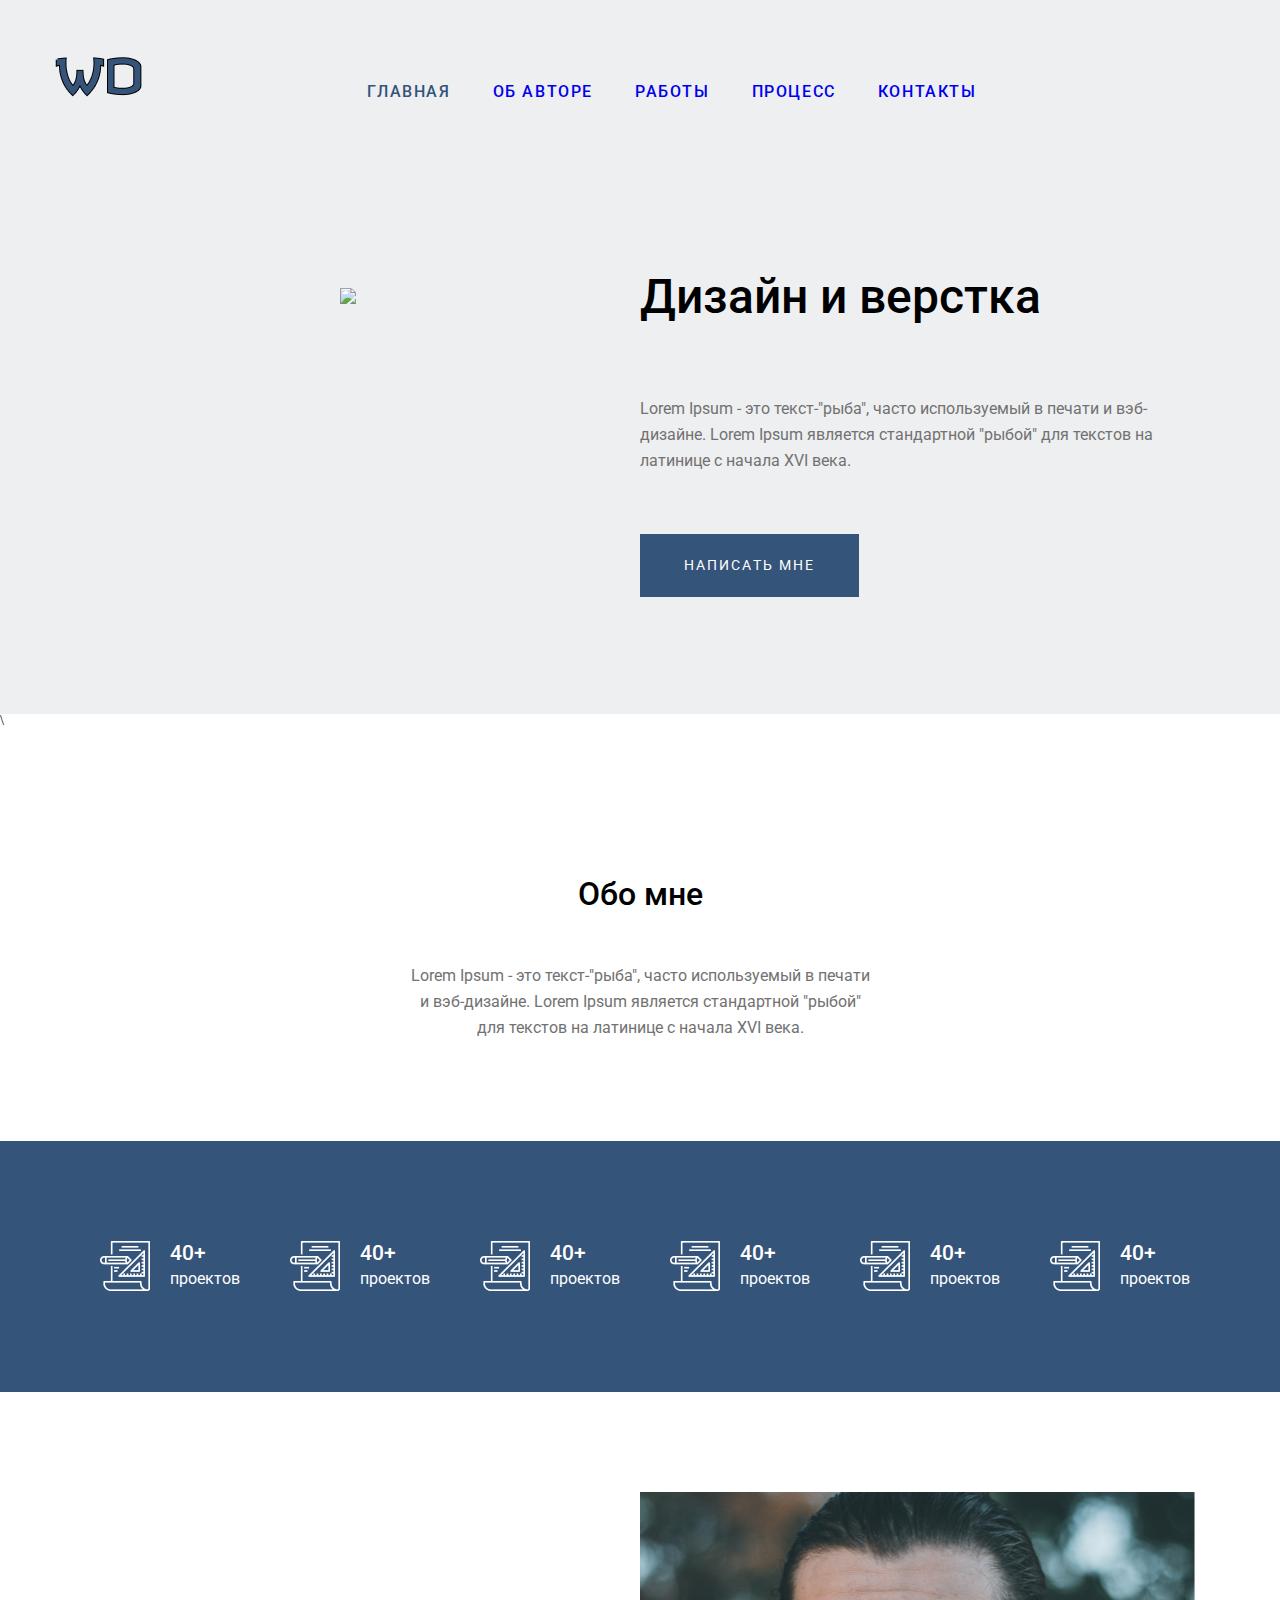
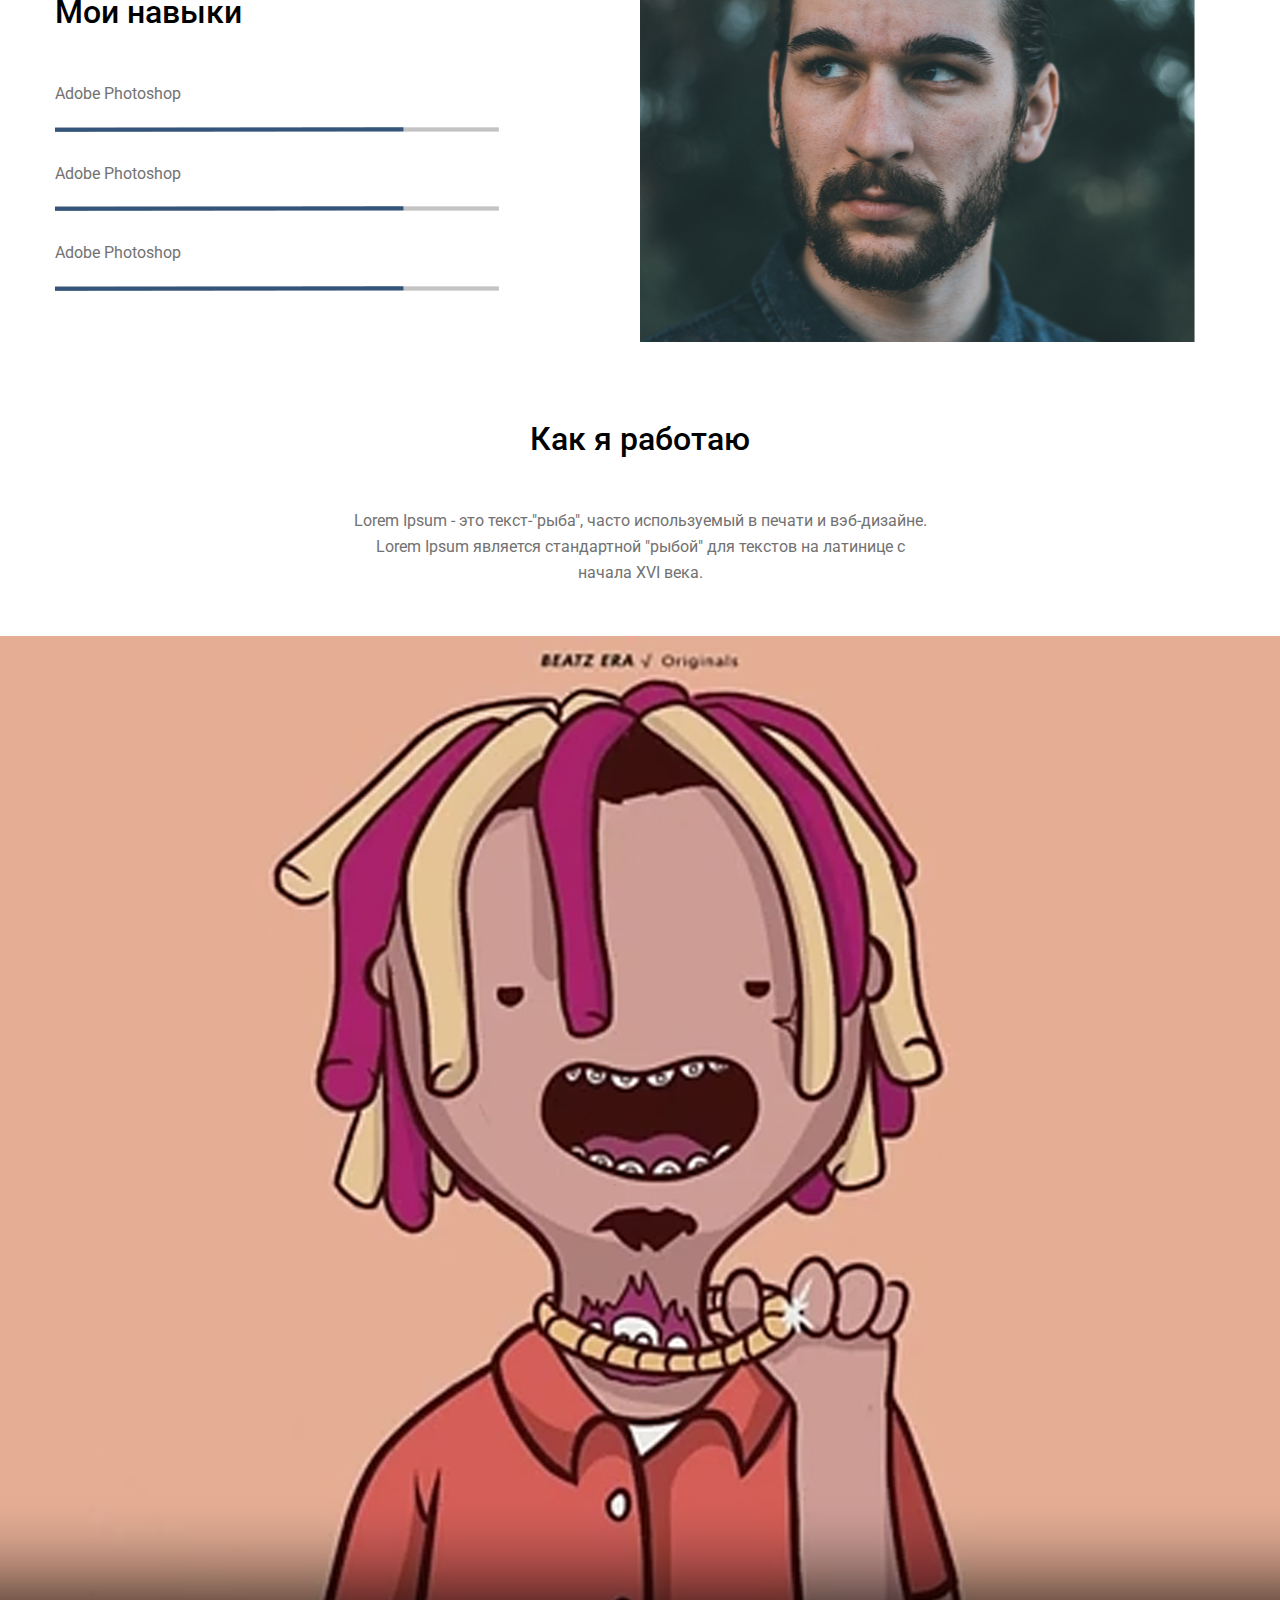
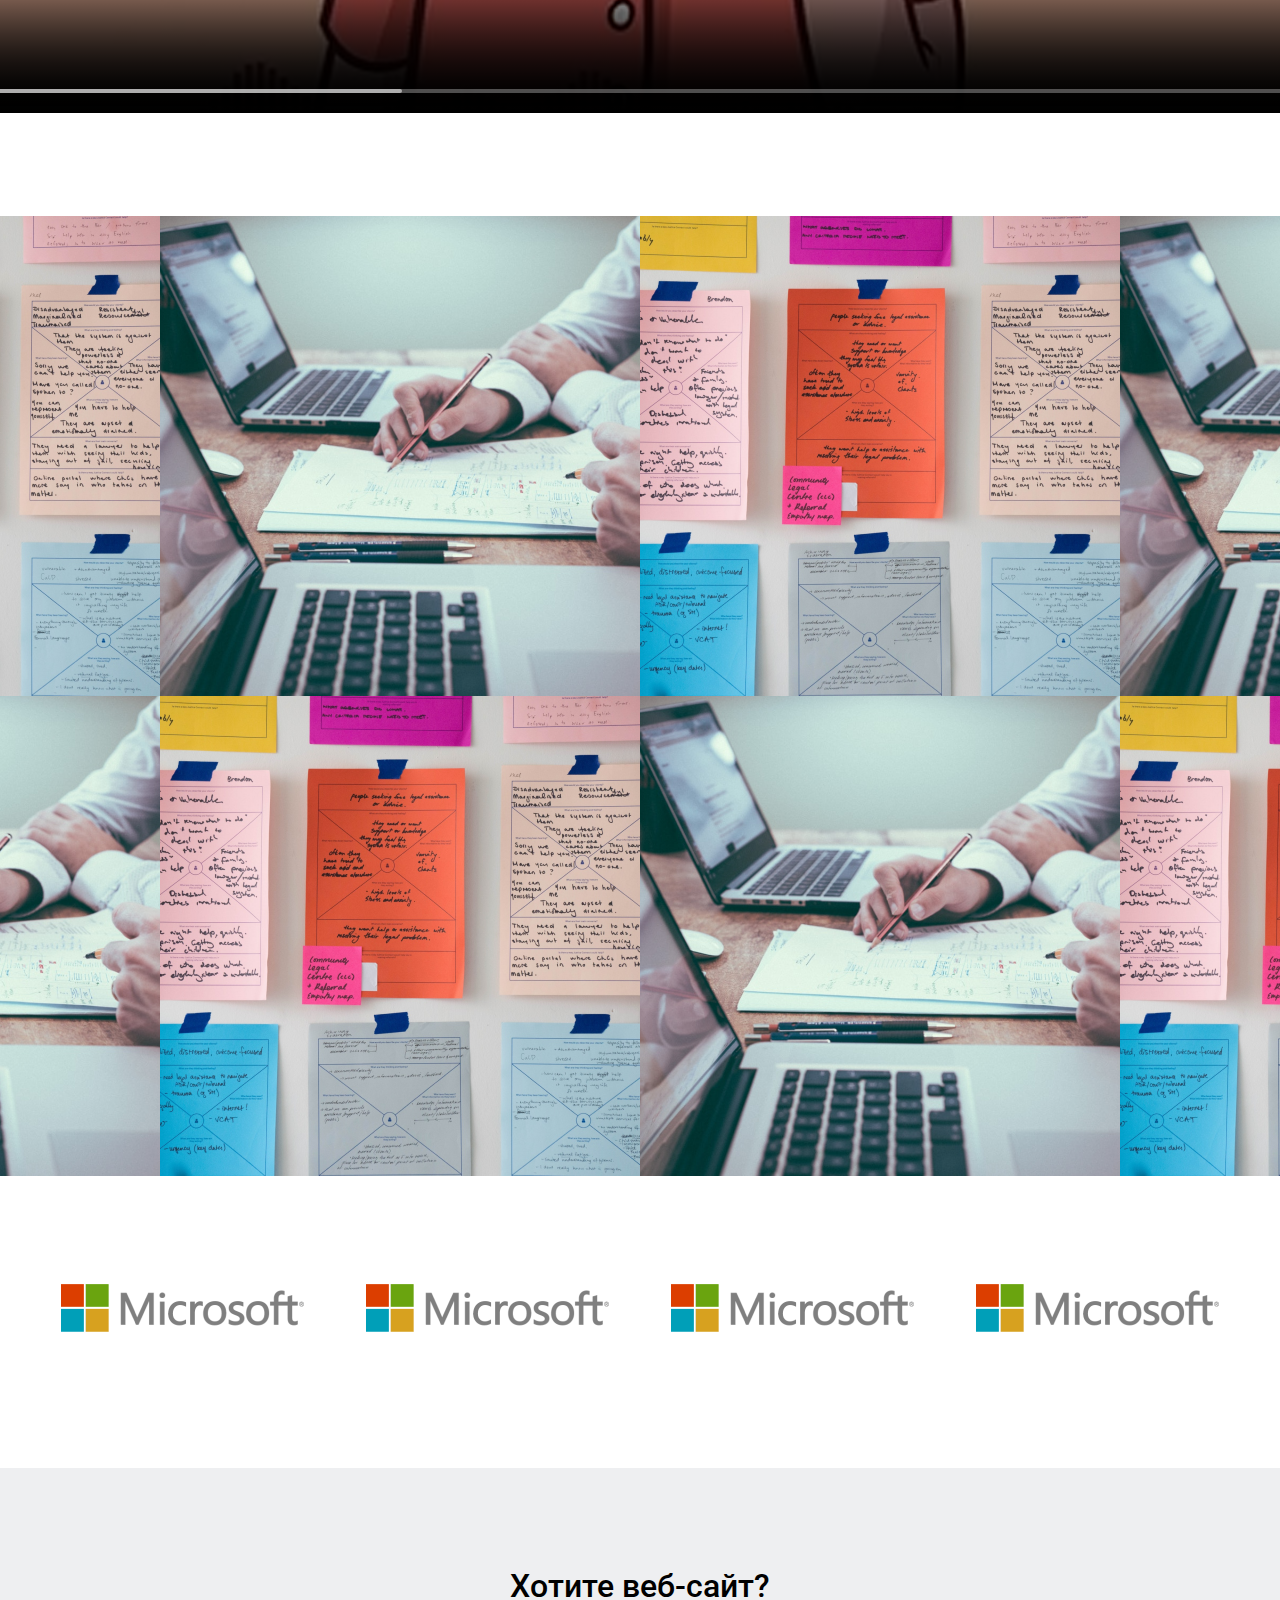
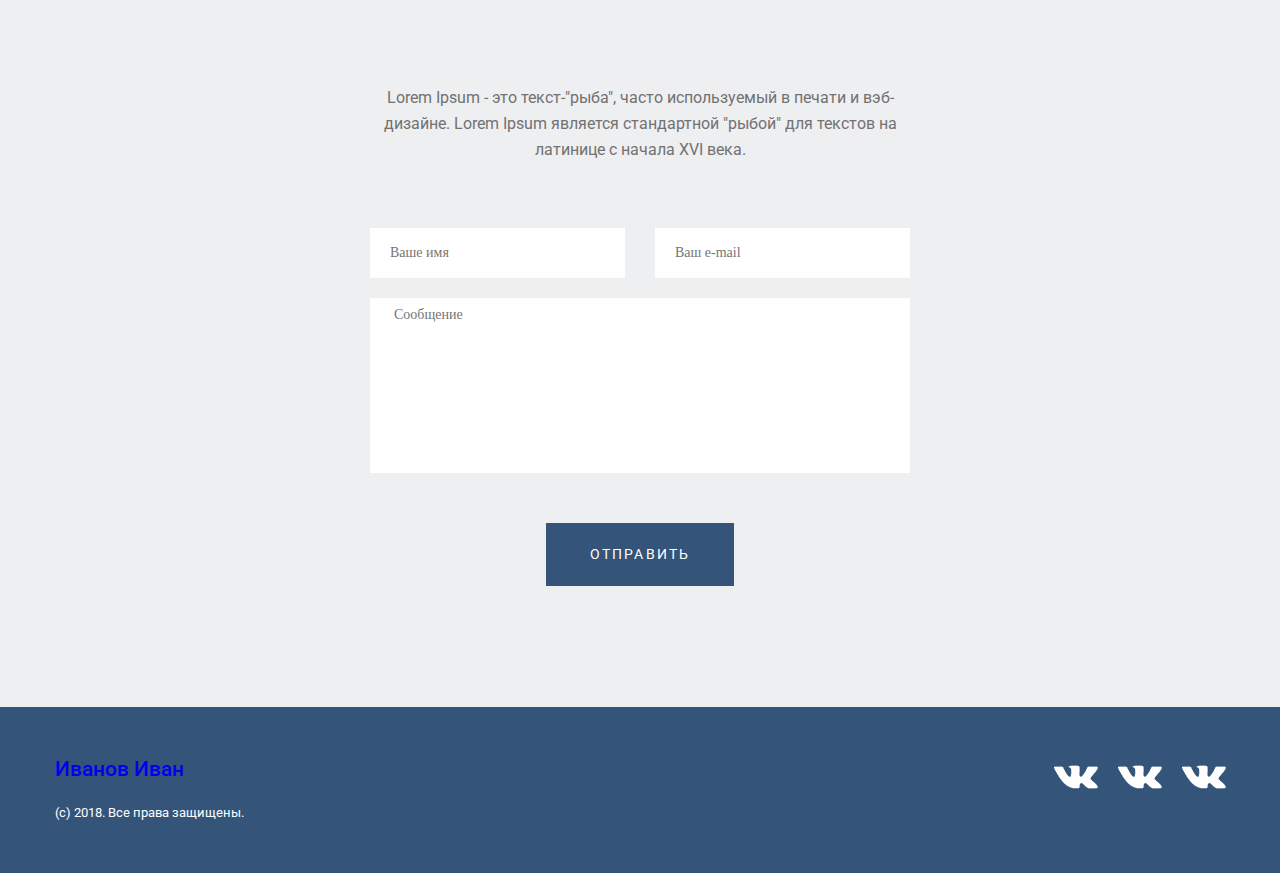
==== index.html @ 9af71a34 "first commit" ====
<!DOCTYPE html>
<html lang="ru">
	<head>
		<title>Главная</title>
		<meta charset="UTF-8">
		<meta name="format-detection" content="telephone=no">
		<link rel="stylesheet" href="css/style.css">
		<link rel="shortcut icon" href="favicon.ico">
		<!-- <meta name="robots" content="noindex, nofollow"> -->
		<!-- <meta name="viewport" content="width=device-width, initial-scale=1.0, maximum-scale=1.0, user-scalable=0"> -->
		<meta name="viewport" content="width=device-width, initial-scale=1.0">
	</head>
	<body>
		<div class="wrapper">
<header class="header">
	<div class="container">
		<div class="header-wrapper">
		
			 <div class="header-top">
				 <div class="header-top-logo">
					<div class="header-top-logo_item">
						<img src="./img/header/logo.png">
					</div>
				 </div>
				 <nav class="header-top-nav">
					 <ul class="header-top-nav-menu">
						 <li class="header-top-nav-menu__link">
							 <a href="#" class="active-menu">ГЛАВНАЯ</a>
						 </li>
						 <li class="header-top-nav-menu__link">
							<a href="#">ОБ АВТОРЕ</a>
						 </li>
						 <li class="header-top-nav-menu__link">
							<a href="#">РАБОТЫ</a>
						 </li>
						 <li class="header-top-nav-menu__link">
							<a href="#">ПРОЦЕСС</a>
						 </li>
						 <li class="header-top-nav-menu__link">
							<a href="#">КОНТАКТЫ</a>
						 </li>
					 </ul>
				 </nav>
				 <div class="header-menu">
					<div class="header-menu__icon">
						<span></span>
						<span></span>
						<span></span>
					</div>
					<nav class="header-menu-body">
						<ul class="header-menu-body-list">
							<li><a href="" class="header-menu-body-list__link"></a></li>
						</ul>
					</nav>
				</div>
			 </div>

			 <div class="header-body">
				 <div class="header-body-column">
					 <div class="header-body-item">
						<a href="#" class="header-body-item__img">
							<img src="./img/header/frame.png" alt="netbook">
						</a>
					 </div>
					 <div class="header-body-info">
						 <div class="header-body-info__title">
							Дизайн и верстка
						 </div>
						 <div class="header-body-info__text">
							Lorem Ipsum - это текст-"рыба", часто используемый в печати и вэб-дизайне. Lorem Ipsum является стандартной "рыбой" для текстов на латинице с начала XVI века.
						 </div>
						<div class="header-body-info__button">
								<button class="header-body-info__button__submit" type="submit">Написать мне</button>
						</div>
					 </div>
				 </div>
			 </div>
		</div>
			
		
	</div>
</header><div class="content">\
    <div class="content-wrapper"> 
        <div class="container">
            <div class="content-aboutme">
                <div class="content-aboutme__title">
                    Обо мне
                </div>
                <div class="content-aboutme__text">
                    Lorem Ipsum - это текст-"рыба", часто используемый в печати и вэб-дизайне. Lorem Ipsum является стандартной "рыбой" для текстов на латинице с начала XVI века.
                </div>
            </div>
        </div>
    </div>
    <div class="content-wrapper2">
            <div class="container">
                <div class="content-myproject">
                    <ul class="content-myproject-list">
                        <li class="content-myproject-list__link">
                            <a href="#">
                                <div class="items">
                                    <div class="items-img">
                                        <img src="./img/myproject/project.png">
                                    </div>
                                    <div class="items-body">
                                        <div class="items-body__title">
                                            40+
                                        </div>
                                        <div class="items-body__subtitle">
                                            проектов
                                        </div>
                                    </div>
                                </div>
                            </a>
                        </li>
                        <li class="content-myproject-list__link">
                            <a href="#">
                                <div class="items">
                                    <div class="items-img">
                                        <img src="./img/myproject/project.png">
                                    </div>
                                    <div class="items-body">
                                        <div class="items-body__title">
                                            40+
                                        </div>
                                        <div class="items-body__subtitle">
                                            проектов
                                        </div>
                                    </div>
                                </div>
                            </a>
                        </li>
                        <li class="content-myproject-list__link">
                            <a href="#">
                                <div class="items">
                                    <div class="items-img">
                                        <img src="./img/myproject/project.png">
                                    </div>
                                    <div class="items-body">
                                        <div class="items-body__title">
                                            40+
                                        </div>
                                        <div class="items-body__subtitle">
                                            проектов
                                        </div>
                                    </div>
                                </div>
                            </a>
                        </li>
                        <li class="content-myproject-list__link">
                            <a href="#">
                                <div class="items">
                                    <div class="items-img">
                                        <img src="./img/myproject/project.png">
                                    </div>
                                    <div class="items-body">
                                        <div class="items-body__title">
                                            40+
                                        </div>
                                        <div class="items-body__subtitle">
                                            проектов
                                        </div>
                                    </div>
                                </div>
                            </a>
                        </li>
                        <li class="content-myproject-list__link">
                            <a href="#">
                                <div class="items">
                                    <div class="items-img">
                                        <img src="./img/myproject/project.png">
                                    </div>
                                    <div class="items-body">
                                        <div class="items-body__title">
                                            40+
                                        </div>
                                        <div class="items-body__subtitle">
                                            проектов
                                        </div>
                                    </div>
                                </div>
                            </a>
                        </li>
                        <li class="content-myproject-list__link">
                            <a href="#">
                                <div class="items">
                                    <div class="items-img">
                                        <img src="./img/myproject/project.png">
                                    </div>
                                    <div class="items-body__nomargin">
                                        <div class="items-body__title">
                                            40+
                                        </div>
                                        <div class="items-body__subtitle">
                                            проектов
                                        </div>
                                    </div>
                                </div>
                            </a>
                        </li> 
                    </ul>
                </div>
            </div>
    </div>
    <div class="content-wrapper3">
        <div class="container">
            <div class="content-i">
                <div class="content-i-skills">
                    <div class="content-i-skills__title">
                        Мои навыки
                    </div>
                    <ul class="content-i-slills__level">
                        <li>
                        <div class="content-i-skills__level__name">
                            Adobe Photoshop
                        </div>
                        <div class="content-i-skills__level__value">
                            <img src="./img/skills/line.png" alt="">
                        </div>
                        </li>
                        <li>
                            <div class="content-i-skills__level__name">
                                Adobe Photoshop
                            </div>
                            <div class="content-i-skills__level__value">
                                <img src="./img/skills/line.png" alt="">
                            </div>
                        </li>
                        <li>
                            <div class="content-i-skills__level__name">
                                Adobe Photoshop
                            </div>
                            <div class="content-i-skills__level__value">
                                <img src="./img/skills/line.png" alt="">
                            </div>
                        </li>
                    </ul>
                </div>
                <div class="content-i-photo">
                    <img src="./img/skills/face.png" alt="face">
                </div>
            </div>
        </div>
    </div>
    <div class="content-wrapper4">
        <div class="container">
            <div class="content-how">
                <div class="content-how-info">
                    <div class="content-how-info__title">
                        Как я работаю
                    </div>
                    <div class="content-how-info__text">
                        Lorem Ipsum - это текст-"рыба", часто используемый в печати и вэб-дизайне. Lorem Ipsum является стандартной "рыбой" для текстов на латинице с начала XVI века.
                    </div>
            </div>
                <div class="content-how-video">
                    <video controls="controls" poster="./video/preview.png">
                        <source src="./video/rap.mp4">
                    </video>
                </div>
            </div>
        </div>
    </div>
    <div class="content-wrapper5">
        <div class="container">
            <div class="content-gallery">
                <ul class="content-gallery-list">
                    <li class="content-gallery-list__link">
                        <a href="#">
                            <img src="./img/gallery/01.png">
                        </a>
                    </li>
                    <li class="content-gallery-list__link">
                        <a href="#">
                            <img src="./img/gallery/02.png">
                        </a>
                    </li>
                    <li class="content-gallery-list__link">
                        <a href="#">
                            <img src="./img/gallery/03.png">
                        </a>
                    </li>
                    <li class="content-gallery-list__link">
                        <a href="#">
                            <img src="./img/gallery/04.png">
                        </a>
                    </li>   
                    <li class="content-gallery-list__link">
                        <a href="#">
                            <img src="./img/gallery/05.png">
                        </a>
                    </li>
                    <li class="content-gallery-list__link">
                        <a href="#">
                            <img src="./img/gallery/06.png">
                        </a>
                    </li>
                    <li class="content-gallery-list__link">
                        <a href="#">
                            <img src="./img/gallery/07.png">
                        </a>
                    </li>
                    <li class="content-gallery-list__link">
                        <a href="#">
                            <img src="./img/gallery/08.png">
                        </a>
                    </li>
                </ul>
            </div>
        </div>
    </div>
    <div class="content-wrapper6">
        <div class="container">
            <div class="content-clients">
                <ul class="content-clients-list">
                    <li class="content-clients-list__link">
                        <a href="#">
                            <img src="./img/clients/client.png">
                        </a>
                    </li>
                    <li class="content-clients-list__link">
                        <a href="#">
                            <img src="./img/clients/client.png">
                        </a>
                    </li>
                    <li class="content-clients-list__link">
                        <a href="#">
                            <img src="./img/clients/client.png">
                        </a>
                    </li>
                    <li class="content-clients-list__link">
                        <a href="#">
                            <img src="./img/clients/client.png">
                        </a>
                    </li> 
                </ul>
            </div>
        </div>
    </div>
    <div class="content-wrapper7">
        <div class="container">
            <div class="content-want">
                    <div class="content-want-about">
                        <div class="content-want-about__title">
                            Хотите веб-сайт?
                        </div>
                        <div class="content-want-about__text">
                            Lorem Ipsum - это текст-"рыба", часто используемый в печати и вэб-дизайне. Lorem Ipsum является стандартной "рыбой" для текстов на латинице с начала XVI века.
                        </div>
                    </div>  
                <form name="information" action="" method="get">
                    <div class="content-want-form">
                        <ul class="content-want-form-id">
                                <li class="content-want-form-id__name">
                                    <input type="text" placeholder="Ваше имя">
                                </li>
                                <li class="content-want-form-id__email">
                                    <input type="text" placeholder="Ваш e-mail"> 
                                </li>    
                        </ul>        
                        <div class="content-want-form-sms">
                            <input type="text" placeholder="Сообщение">
                        </div>
                        <div class="content-want-form-button">
                            <button class="content-want-form-button__submit" type="submit">Отправить</button>
                        </div>
                    </div>
                </form>
            </div>
        </div>
    </div>
</div>
<footer class="footer">
	<div class='container'>
		<div class="footer-row">
			<div class="footer-row-columns">
				<div class="footer-row-columns__name">
					<a href="#">Иванов Иван</a>
				</div>
				<div class="footer-row-columns__copyright">
					(с) 2018. Все права защищены.
				</div>
			</div>
			<div class="footer-row-social">
				<ul class="footer-row-social-list">
					<li class="footer-row-social-list__link">
						<a href="#">
							<img src="./img/footer/logo1.png">
						</a>
					</li>
					<li class="footer-row-social-list__link">
						<a href="#">
							<img src="./img/footer/logo2.png">
						</a>
					</li>
					<li class="footer-row-social-list__link">
						<a href="#">
							<img src="./img/footer/logo3.png">
						</a>
					</li>
				</ul>
			</div>
		</div>
	</div>
</footer>		</div>
<div class="popup">
	<div class="popup-table table">
		<div class="cell">
			<div class="popup-content">
				<div class="popup-close"></div>
				<div class="popup__title"></div>
				<div class="popup__txt"></div>
				<form action="#" class="popup-form form">
					<div class="form-input">
						<input autocomplete="off" type="text" name="form[]" data-value="" class="input" />
					</div>
					<div class="form-input">
						<input autocomplete="off" type="text" name="form[]" data-value="" class="input req email" />
					</div>
					<div class="form-input">
						<input autocomplete="off" type="text" name="form[]" data-value="" class="input req" />
					</div>
					<div class="form-button">
						<button type="submit" class="form__btn btn fw"></button>
					</div>
				</form>
			</div>
		</div>
	</div>
</div>
<div class="popup popup-video">
	<div class="popup-table table">
		<div class="cell">
			<div class="popup-close"></div>
			<div class="popup-video__value video"></div>
		</div>
	</div>
</div><script src="https://code.jquery.com/jquery-3.3.1.min.js"></script>
<!-- <script src="https://code.jquery.com/jquery-migrate-3.0.1.min.js"></script> -->
<script src="js/vendors.js"></script>
<script src="js/main.js"></script>
<script src="js/custom.js" ></script>
	</body>
</html>
---- css/style.css ----
@charset "UTF-8";
@import url("https://fonts.googleapis.com/css2?family=Revalia&family=Roboto:wght@400;500&display=swap");
@import url("https://fonts.googleapis.com/css2?family=Revalia&display=swap");
* {
	padding: 0px;
	margin: 0px;
	border: 0px;
}

*,
*:before,
*:after {
	-webkit-box-sizing: border-box;
	box-sizing: border-box;
}

:focus,
:active {
	outline: none;
}

a:focus,
a:active {
	outline: none;
}

aside,
nav,
footer,
header,
section {
	display: block;
}

html,
body {
	height: 100%;
	min-width: 320px;
}

body {
	line-height: 1;
	font-family: "";
	-ms-text-size-adjust: 100%;
	-moz-text-size-adjust: 100%;
	-webkit-text-size-adjust: 100%;
}

input,
button,
textarea {
	font-family: "";
}

input::-ms-clear {
	display: none;
}

button {
	cursor: pointer;
}

button::-moz-focus-inner {
	padding: 0;
	border: 0;
}

a,
a:visited {
	text-decoration: none;
}

a:hover {
	text-decoration: none;
}

ul li {
	list-style: none;
}

img {
	vertical-align: top;
}

h1,
h2,
h3,
h4,
h5,
h6 {
	font-weight: inherit;
	font-size: inherit;
}

body {
	color: #000;
	font-size: 14px;
}
body.lock {
	overflow: hidden;
}

.wrapper {
	width: 100%;
	min-height: 100%;
	overflow: hidden;
}
.container {
	max-width: 1170px;
	margin: 0 auto;
	width: 100%;
}
@media (max-width: 1182px) {
	.container {
		max-width: 970px;
	}
}
@media (max-width: 991.98px) {
	.container {
		max-width: 750px;
	}
}
@media (max-width: 767.98px) {
	.container {
		max-width: none;
		padding: 0 10px;
	}
}

.form-row {
	display: -webkit-box;
	display: -ms-flexbox;
	display: flex;
	font-size: 0;
	margin: 0px -15px;
}

.form__column {
	padding: 0px 15px;
}

.btn {
	display: inline-block;
	padding: 0px 0px;
}
.btn.fw {
	width: 100%;
}

.select-block {
	position: relative;
}

.select__label {
	z-index: 2;
	position: absolute;
	top: -8px;
	background-color: #f7f7f7;
	padding: 0 5px;
	color: #979797;
	font-weight: 600;
	font-size: 13px;
	line-height: 16px;
	left: 20px;
}

.select {
	position: relative;
	cursor: pointer;
}
.select .select-title {
	z-index: 1;
	width: 100%;
	height: 55px;
	border: 1px solid #dedede;
	position: relative;
	background-color: #fff;
}
.select .select-title__arrow {
	position: absolute;
	top: 0;
	right: 0px;
	width: 45px;
	height: 100%;
	background: url("../img/icons/select-arrow.svg") center no-repeat;
}
.select .select-title__value {
	color: #000;
	font-weight: 700;
	font-size: 18px;
	line-height: 53px;
	display: block;
	overflow: hidden;
	padding: 0 45px 0 25px;
	white-space: nowrap;
	text-transform: none;
	-o-text-overflow: ellipsis;
	   text-overflow: ellipsis;
}
.select .select-options {
	position: absolute;
	z-index: 10;
	top: 54px;
	display: none;
	overflow: hidden;
	min-width: 100%;
	background-color: #fff;
	border: 1px solid #dedede;
	padding: 10px 20px 10px 25px;
}
.select .select-options-scroll {
	max-height: 80px;
	overflow: auto;
}
.select .select-options-list {
	padding: 0px 0px 0px 0px;
}
.select .select-options__value {
	color: #000;
	font-size: 20px;
	margin: 0px 0px 15px 0px;
}
.select .select-options__value:last-child {
	margin: 0px 0px 0px 0px;
}
.select .select-options__value:hover {
	color: #000;
}

input[type=text], input[type=email], input[type=tel], textarea {
	-webkit-appearance: none;
	-moz-appearance: none;
	appearance: none;
}

.input {
	border-radius: 0 !important;
	width: 100%;
	display: block;
	padding: 0px 20px;
}
textarea.input {
	resize: none;
	padding: 0px 0px;
}

.check {
	position: relative;
	padding-left: 25px;
	color: #5f5f5f;
	line-height: 18px;
	cursor: pointer;
}
.check input {
	display: none;
}
.check:before {
	content: "";
	left: 0;
	top: 0;
	width: 18px;
	height: 18px;
	border: 1px solid #a3a3a3;
	position: absolute;
}
.check.active:before {
	background: url("../img/icons/check.png") center no-repeat;
}

.option {
	position: relative;
	cursor: pointer;
	padding-left: 25px;
	line-height: 16px;
	margin-bottom: 10px;
	font-size: 15px;
	font-weight: 300;
}
.option:last-child {
	margin-bottom: 0px;
}
.option input {
	display: none;
}
.option:before {
	position: absolute;
	left: 0;
	top: 0;
	width: 16px;
	height: 16px;
	content: "";
	border: 1px solid #7f7f7f;
	border-radius: 50%;
}
.option.active:before {
	background: url("../img/icons/option.png") center no-repeat;
}

.rating-block {
	display: table;
	font-size: 0;
}

.rating {
	display: inline-block;
	position: relative;
	vertical-align: middle;
}
.rating.edit .star {
	cursor: pointer;
}
.rating .star {
	width: 17px;
	height: 14px;
	display: inline-block;
	position: relative;
	z-index: 3;
}

.rating__line {
	position: absolute;
	width: 85px;
	height: 14px;
	top: 0;
	left: 0;
	background: url("../img/icons/bg_rating.svg") 0 0 no-repeat;
	z-index: 1;
	background-size: 85px 100%;
}

.rating__activeline {
	position: absolute;
	width: 0px;
	height: 14px;
	top: 0;
	left: 0;
	background: url("../img/icons/bg_rating_active.svg") 0 0 no-repeat;
	z-index: 2;
	background-size: 85px 100%;
}

.rating__value {
	display: inline-block;
	color: #1b3139;
	font-size: 14px;
	line-height: 13px;
	vertical-align: middle;
}

.quantity {
	position: relative;
	width: 73px;
	height: 47px;
	border: 1px solid #cfcfcf;
	background-color: #ffffff;
}

.quantity__input {
	height: 45px;
	width: 50px;
	text-align: center;
	color: #101010;
	font-weight: 300;
}

.quantity__btn {
	position: absolute;
	top: 11px;
	right: 15px;
	cursor: pointer;
}
.quantity__btn:before {
	font-size: 25px;
	display: inline-block;
	line-height: 10px;
	color: #a9a9a9;
}
.quantity__btn:hover:before {
	color: #da0005;
}
.quantity__btn.dwn {
	top: 25px;
}

.category-params-item-price-table {
	margin-bottom: 25px;
}
.category-params-item-price-table .cell:first-child {
	padding-right: 15px;
	position: relative;
}
.category-params-item-price-table .cell:first-child:after {
	content: "-";
	position: absolute;
	right: -4px;
	top: 8px;
	font-size: 20px;
}
.category-params-item-price-table .cell:last-child {
	padding-left: 15px;
}
.category-params-item-price-table .cell input {
	height: 37px;
	border: 2px solid #393939;
	background-color: #ffffff;
	text-align: center;
	font-size: 12px;
	color: #393939;
	font-weight: 500;
	width: 100%;
}

.category-params-item-price-range {
	margin: 0 12px 40px 12px;
	background-color: #c9cecf;
	height: 2px;
	position: relative;
}
.category-params-item-price-range .ui-slider-range {
	background-color: #000;
	height: 2px;
	position: relative;
}
.category-params-item-price-range .ui-slider-handle {
	width: 23px;
	height: 28px;
	border: 3px solid #fbfbfb;
	background-color: #ea5922;
	display: block;
	position: absolute;
	top: -14px;
	margin-left: -12px;
	cursor: pointer;
}
.category-params-item-price-range .ui-slider-handle span {
	position: absolute;
	bottom: -18px;
	left: 50%;
	width: 50px;
	text-align: center;
	font-size: 10px;
	margin-left: -25px;
	font-weight: 500;
	color: #94a6aa;
}

.form__info {
	position: absolute;
	width: 60px;
	height: 60px;
	right: 0;
	top: 0;
	line-height: 60px;
	text-align: center;
	color: #888;
	z-index: 2;
	font-size: 14px;
}
@media (max-width: 767.98px) {
	.form__info {
		width: 50px;
		height: 50px;
		line-height: 50px;
	}
}

.form-range-line {
	position: relative;
	height: 5px;
	border-radius: 0 0 4px 4px;
	background-color: #e0e0e0;
	margin: -2px 0px 0px 0px;
}
.form-range-line .ui-slider-range {
	background-color: #093454;
	height: 5px;
	position: absolute;
	top: 0;
	left: 0;
	border-radius: 0 0 4px 4px;
}
.form-range-line .ui-slider-handle {
	background: url("../img/icons/range.svg") 0 0 no-repeat;
	width: 28px;
	height: 28px;
	position: absolute;
	margin: -9px 0px 0px -14px;
	top: 0;
	left: 0;
	cursor: pointer;
}
.form-range-line .ui-state-hover {
	background: url("../img/icons/range_a.svg") 0 0 no-repeat;
}

.form-range-values {
	display: -webkit-box;
	display: -ms-flexbox;
	display: flex;
	font-size: 0;
	-webkit-box-pack: justify;
	    -ms-flex-pack: justify;
	        justify-content: space-between;
	padding: 14px 0px 0px 0px;
}

.form-range-values__item {
	font-size: 12px;
	color: #888;
}

.row:after {
	display: block;
	content: "";
	clear: both;
}

.rub:after {
	content: "₽";
}

.noselect {
	-webkit-touch-callout: none;
	-webkit-user-select: none;
	-moz-user-select: none;
	-ms-user-select: none;
	user-select: none;
}

ol.counter {
	list-style-type: none;
	counter-reset: item;
}
ol.counter li {
	position: relative;
	padding: 0px 0px 0px 45px;
}
ol.counter li:before {
	counter-increment: item;
	content: counter(item);
	position: absolute;
	left: 0;
	top: 0;
	color: #818181;
	font-size: 14px;
	font-weight: 700;
	text-align: center;
	line-height: 26px;
	border-radius: 50%;
	width: 28px;
	height: 28px;
	border: 1px solid #4274bb;
}

.ellipsis {
	display: block;
	overflow: hidden;
	width: 100%;
	white-space: nowrap;
	-o-text-overflow: ellipsis;
	   text-overflow: ellipsis;
}

.es {
	overflow: hidden;
	white-space: nowrap;
	-o-text-overflow: ellipsis;
	   text-overflow: ellipsis;
}

.table {
	display: table;
	font-size: 0;
	width: 100%;
}

.trow {
	display: table-row;
}

.cell {
	display: table-cell;
}
.cell.full {
	width: 100%;
}

.ibg {
	position: relative;
}
.ibg img {
	position: absolute;
	width: 100%;
	height: 100%;
	top: 0;
	left: 0;
	-o-object-fit: cover;
	   object-fit: cover;
}

body.ie .ibg {
	background-position: center;
	background-size: cover;
	background-repeat: no-repeat;
}
body.ie .ibg img {
	width: 0;
	height: 0;
	opacity: 0;
	visibility: hidden;
}

.video {
	position: relative;
	overflow: hidden;
	height: 0;
	padding-bottom: 56.25%;
}
.video video,
.video iframe,
.video object,
.video embed {
	position: absolute;
	top: 0;
	left: 0;
	width: 100%;
	height: 100%;
}

.videobg video,
.videobg iframe,
.videobg object,
.videobg embed {
	position: fixed;
	top: 50%;
	left: 50%;
	min-width: 100%;
	min-height: 100%;
	width: auto;
	height: auto;
	z-index: -100;
	-webkit-transform: translateX(-50%) translateY(-50%);
	    -ms-transform: translateX(-50%) translateY(-50%);
	        transform: translateX(-50%) translateY(-50%);
	background-size: cover;
}

.moretext {
	overflow: hidden;
}

.moretext__more {
	cursor: pointer;
}
.moretext__more span {
	font-style: normal;
}
.moretext__more span:first-child {
	display: block;
}
.moretext__more span:last-child {
	display: none;
}
.moretext__more.active span {
	font-style: normal;
}
.moretext__more.active span:first-child {
	display: none;
}
.moretext__more.active span:last-child {
	display: block;
}

.graystyle {
	-webkit-transition: all 0.8s ease 0s;
	-o-transition: all 0.8s ease 0s;
	transition: all 0.8s ease 0s;
	filter: grayscale(1);
	-webkit-filter: grayscale(1);
	-moz-filter: grayscale(1);
	-o-filter: grayscale(1);
}

.graystyleoff {
	filter: grayscale(0);
	-webkit-filter: grayscale(0);
	-moz-filter: grayscale(0);
	-o-filter: grayscale(0);
}

.slick-slider {
	position: relative;
}
.slick-slider .slick-track,
.slick-slider .slick-list {
	-webkit-transform: translate3d(0, 0, 0);
	-ms-transform: translate3d(0, 0, 0);
	transform: translate3d(0, 0, 0);
}
.slick-slider .slick-list {
	position: relative;
	overflow: hidden;
	width: 100%;
}
.slick-slider .slick-track {
	position: relative;
	width: 100%;
	display: -webkit-box;
	display: -ms-flexbox;
	display: flex;
	font-size: 0;
}
.slick-slider .slick-slide {
	position: relative;
}
.tab__item {
	display: none;
}
.tab__item.active {
	display: block;
}

.mirror {
	-webkit-transform: scale(-1, 1);
	    -ms-transform: scale(-1, 1);
	        transform: scale(-1, 1);
}

.nicescroll-rails {
	z-index: 1000 !important;
}

.gm-style-iw-t {
	opacity: 0;
}

.baloon {
	opacity: 1;
	right: -7px !important;
	bottom: 80px !important;
}
.baloon button {
	display: none !important;
}
.baloon:after {
	display: none !important;
}

.baloon-style {
	display: none;
}

.baloon-content.gm-style-iw {
	opacity: 1;
	border-radius: 0px !important;
	max-width: 300px !important;
	padding: 0 !important;
	left: 0 !important;
	width: 100% !important;
	overflow: visible !important;
}
.baloon-content.gm-style-iw > .gm-style-iw-d {
	overflow: hidden !important;
	max-width: none !important;
}
.baloon-content.gm-style-iw:after {
	display: none !important;
}

.baloon-close {
	top: 18px !important;
}

.popup {
	-webkit-overflow-scrolling: touch;
	background-color: rgba(0, 0, 0, 0.8);
	display: none;
	position: fixed !important;
	top: 0px;
	left: 0;
	width: 100%;
	height: 100%;
	overflow: auto;
	z-index: 100;
}
.popup.active .popup-content {
	-ms-transform: scale(1);
	-webkit-transform: scale(1);
	transform: scale(1);
}
.popup.show {
	display: block;
}
.popup.show .popup-content {
	-ms-transform: scale(1);
	-webkit-transform: scale(1);
	transform: scale(1);
}

.popup-table {
	height: 100%;
	table-layout: fixed;
}
.popup-table > .cell {
	height: 100%;
	vertical-align: middle;
	padding: 30px 10px;
}

.popup-content {
	-ms-transform: scale(0);
	-webkit-transform: scale(0);
	transform: scale(0);
	-webkit-transition: all 0.3s ease 0s;
	-o-transition: all 0.3s ease 0s;
	transition: all 0.3s ease 0s;
	position: relative;
	max-width: 1230px;
	margin: 0px auto;
	background-color: #fff;
}

.popup-close {
	width: 15px;
	height: 15px;
	position: absolute;
	top: 0px;
	right: 0px;
	cursor: pointer;
	background: url("../img/icons/close.png") 0 0 no-repeat;
}

.popup-video .popup-close {
	width: 40px;
	height: 40px;
	background-color: #000;
	top: 0;
	right: 0;
}

* {
	-webkit-box-sizing: border-box;
	        box-sizing: border-box;
}

.header {
	background: #EEEFF1;
}

.header-top {
	max-width: 1105px;
	display: -webkit-box;
	display: -ms-flexbox;
	display: flex;
	font-size: 0;
	-webkit-box-pack: justify;
	    -ms-flex-pack: justify;
	        justify-content: space-between;
	z-index: 9;
}

.header-top-logo {
	padding-top: 57px;
}
@media (max-width: 767.98px) {
	.header-top-logo {
		padding-top: 40px;
	}
}
.header-top-logo_item {
	position: relative;
	z-index: 11;
}
@media (max-width: 767.98px) {
	.header-top-logo_item {
		padding-left: 35px;
	}
}

.header-top-nav {
	padding-top: 79px;
}

.header-top-nav-menu {
	display: -webkit-box;
	display: -ms-flexbox;
	display: flex;
	font-size: 0;
}
@media (max-width: 767.98px) {
	.header-top-nav-menu {
		display: block;
		text-align: right;
		margin-top: 80px;
		margin-right: 35px;
		z-index: 14;
	}
}
.header-top-nav-menu__link a {
	font-family: Roboto;
	font-style: normal;
	font-weight: 500;
	font-size: 16px;
	line-height: 26px;
	letter-spacing: 0.1em;
	margin-left: 42px;
}
.header-top-nav-menu__link a:visited {
	color: #000000;
}
.header-top-nav-menu__link a:hover {
	color: #34547A;
}
.header-top-nav-menu__link a.active-menu {
	color: #34547A;
}

.header-body {
	-ms-flex-preferred-size: 1105px;
	    flex-basis: 1105px;
	margin: 0 auto;
}

.header-body-column {
	display: -webkit-box;
	display: -ms-flexbox;
	display: flex;
	font-size: 0;
	-webkit-box-pack: justify;
	    -ms-flex-pack: justify;
	        justify-content: space-between;
	padding-bottom: 117px;
}

.header-body-item {
	margin-top: 183px;
	margin-left: 0px;
	width: 100%;
}
@media (max-width: 991.98px) {
	.header-body-item {
		margin-right: 20px;
	}
}
@media (max-width: 767.98px) {
	.header-body-item {
		margin-right: 0px;
		margin-top: 70px;
	}
}
.header-body-item__img {
	display: -webkit-box;
	display: -ms-flexbox;
	display: flex;
	-webkit-box-pack: center;
	    -ms-flex-pack: center;
	        justify-content: center;
}
@media (max-width: 991.98px) {
	.header-body-item__img img {
		width: 320px;
		height: auto;
		padding-top: 25px;
	}
}
@media (max-width: 767.98px) {
	.header-body-item__img img {
		width: 280px;
		height: auto;
	}
}

.header-body-info {
	font-style: normal;
	font-weight: normal;
	font-family: Roboto;
	margin-top: 152px;
	width: 100%;
}
@media (max-width: 991.98px) {
	.header-body-info {
		margin-left: 20px;
	}
}
@media (max-width: 767.98px) {
	.header-body-info {
		margin-left: 0px;
		margin-top: 40px;
	}
}
.header-body-info__title {
	font-weight: 500;
	font-size: 48px;
	line-height: 79px;
	color: #000000;
}
@media (max-width: 991.98px) {
	.header-body-info__title {
		font-size: 39px;
	}
}
@media (max-width: 767.98px) {
	.header-body-info__title {
		font-size: 30px;
	}
}
.header-body-info__text {
	font-size: 16px;
	line-height: 26px;
	color: #727272;
	margin-top: 60px;
	width: 90%;
	margin-bottom: 60px;
}
@media (max-width: 991.98px) {
	.header-body-info__text {
		margin-top: 5px;
		margin-bottom: 20px;
	}
}
@media (max-width: 767.98px) {
	.header-body-info__text {
		margin-top: 5px;
	}
}
.header-body-info__button__submit {
	background: #34547A;
	font-size: 14px;
	line-height: 23px;
	text-align: center;
	letter-spacing: 0.15em;
	color: #FFFFFF;
	text-transform: uppercase;
	padding: 20px 44px;
	font-family: Roboto;
	/* эффект перехода для Firefox до версии 16.0 */
	-webkit-transition: all 0.5s ease-in-out;
	/* эффект перехода для Chrome до версии 26.0, Safari, Android и iOS */
	-o-transition: all 0.5s ease-in-out;
	/* эффект перехода для Opera до версии 12.10 */
	transition: all 0.5s ease-in-out;
	/* эффект перехода для других браузеров */
}
.header-body-info__button__submit:hover {
	color: #34547A;
	background-color: #FFFFFF;
	font-weight: 700;
	font-size: 16px;
	border: 3px solid #34547A;
}

@media (max-width: 767.98px) {
	.header-top-nav-menu {
		position: fixed;
		width: 100%;
		height: 100%;
		overflow: auto;
		left: 120%;
		right: 0;
		background-color: #EEEFF1;
		font-size: 50px;
		-webkit-transition: all 0.8s ease 0s;
		-o-transition: all 0.8s ease 0s;
		transition: all 0.8s ease 0s;
	}
	.header-top-nav-menu.active {
		left: 0;
		padding: 20px 35px 0px 0px;
	}
}

.header-menu__icon {
	display: none;
}

@media (max-width: 767.98px) {
	.header-menu__icon {
		display: block;
		position: absolute;
		top: 50px;
		right: 35px;
		width: 35px;
		height: 18px;
		cursor: pointer;
		z-index: 5;
	}
	.header-menu__icon span {
		-webkit-transition: all 0.3s ease 0s;
		-o-transition: all 0.3s ease 0s;
		transition: all 0.3s ease 0s;
		top: 8px;
		left: 0px;
		position: absolute;
		width: 100%;
		height: 2px;
		background-color: #000;
	}
	.header-menu__icon span:first-child {
		top: 0px;
	}
	.header-menu__icon span:last-child {
		top: auto;
		bottom: 0px;
	}
	.header-menu__icon.active span {
		-ms-transform: scale(0);
		-webkit-transform: scale(0);
		transform: scale(0);
	}
	.header-menu__icon.active span:first-child {
		-ms-transform: rotate(-45deg);
		-webkit-transform: rotate(-45deg);
		transform: rotate(-45deg);
		top: 8px;
	}
	.header-menu__icon.active span:last-child {
		-ms-transform: rotate(45deg);
		-webkit-transform: rotate(45deg);
		transform: rotate(45deg);
		bottom: 8px;
	}
}
footer {
	background-color: #34547A;
}

.footer-row {
	display: -webkit-box;
	display: -ms-flexbox;
	display: flex;
	font-size: 0;
	-webkit-box-pack: justify;
	    -ms-flex-pack: justify;
	        justify-content: space-between;
	padding-top: 50px;
	padding-bottom: 50px;
}

.footer-row-columns {
	font-family: Roboto;
	color: #FFFFFF;
}
.footer-row-columns__copyright {
	font-weight: normal;
	font-size: 13px;
	line-height: 21px;
}
.footer-row-columns__name {
	font-weight: 500;
	font-size: 21px;
	line-height: 25px;
	margin-bottom: 20px;
}
.footer-row-columns__name:hover {
	text-decoration: underline;
}
.footer-row-columns__name a:visited {
	color: #FFFFFF;
}

.footer-row-social-list {
	display: -webkit-box;
	display: -ms-flexbox;
	display: flex;
	font-size: 0;
}
.footer-row-social-list__link {
	max-width: 43px;
	max-height: 22px;
	margin-left: 21px;
}

* {
	-webkit-box-sizing: border-box;
	        box-sizing: border-box;
}

.content-aboutme {
	font-family: Roboto;
	display: -webkit-box;
	display: -ms-flexbox;
	display: flex;
	-webkit-box-orient: vertical;
	-webkit-box-direction: normal;
	    -ms-flex-direction: column;
	        flex-direction: column;
	-webkit-box-align: center;
	    -ms-flex-align: center;
	        align-items: center;
}
.content-aboutme__title {
	font-style: normal;
	font-weight: 500;
	font-size: 32px;
	line-height: 37px;
	color: #000000;
	padding-top: 148px;
	margin-bottom: 50px;
}
.content-aboutme__text {
	font-style: normal;
	font-weight: normal;
	font-size: 16px;
	line-height: 26px;
	width: 40%;
	color: #727272;
	text-align: center;
	padding-bottom: 100px;
}

.content-wrapper2 {
	background: #34547A;
}

.content-myproject {
	display: -webkit-box;
	display: -ms-flexbox;
	display: flex;
	font-size: 0;
	-webkit-box-pack: center;
	    -ms-flex-pack: center;
	        justify-content: center;
	padding-left: 9px;
}

.content-myproject-list {
	display: -webkit-box;
	display: -ms-flexbox;
	display: flex;
	font-size: 0;
	padding: 100px 0 100px 0px;
}
@media (max-width: 991.98px) {
	.content-myproject-list {
		-ms-flex-wrap: wrap;
		    flex-wrap: wrap;
		-webkit-box-pack: justify;
		    -ms-flex-pack: justify;
		        justify-content: space-between;
	}
}
.content-myproject-list__link {
	margin-right: 25px;
	margin-left: 25px;
}
@media (max-width: 991.98px) {
	.content-myproject-list__link {
		padding: 25px 0px;
	}
}
.items {
	display: -webkit-box;
	display: -ms-flexbox;
	display: flex;
	font-size: 0;
}

.items-img {
	margin-right: 20px;
}

.items-body {
	font-family: Roboto;
	font-style: normal;
	color: #FFFFFF;
}
.items-body__title {
	font-weight: 500;
	font-size: 21px;
	line-height: 25px;
}
.items-body__subtitle {
	font-weight: normal;
	font-size: 16px;
	line-height: 26px;
}
.items-body__nomargin {
	font-family: Roboto;
	font-style: normal;
	color: #FFFFFF;
}

.content-i {
	display: -webkit-box;
	display: -ms-flexbox;
	display: flex;
	font-size: 0;
	padding-top: 100px;
}

.content-i-skills {
	font-family: Roboto;
	font-style: normal;
	width: 50%;
	padding-top: 102px;
	padding-bottom: 101px;
}
.content-i-skills__title {
	font-weight: 500;
	font-size: 32px;
	line-height: 37px;
	color: #000000;
	margin-bottom: 50px;
}
.content-i-skills__level__name {
	font-weight: normal;
	font-size: 16px;
	line-height: 26px;
	color: #727272;
	margin-bottom: 19.9px;
}
.content-i-skills__level__value img {
	max-width: 445px;
	max-height: 4, 36px;
	margin-bottom: 29px;
}

.content-i-photo {
	width: 50%;
}
.content-i-photo img {
	max-height: 450px;
	max-width: 555px;
}

.content-how {
	display: -webkit-box;
	display: -ms-flexbox;
	display: flex;
	-webkit-box-orient: vertical;
	-webkit-box-direction: normal;
	    -ms-flex-direction: column;
	        flex-direction: column;
	-webkit-box-align: center;
	    -ms-flex-align: center;
	        align-items: center;
	margin-bottom: 100px;
}

.content-how-info {
	font-family: Roboto;
	font-style: normal;
	width: 50%;
	margin-bottom: 50px;
}
.content-how-info__title {
	font-weight: 500;
	font-size: 32px;
	line-height: 37px;
	text-align: center;
	color: #000000;
	margin-bottom: 50px;
}
.content-how-info__text {
	font-weight: normal;
	font-size: 16px;
	line-height: 26px;
	color: #727272;
	text-align: center;
}

.content-how-video video {
	min-width: 1110px;
	min-height: 600px;
}

.content-wrapper5 .content-gallery {
	max-width: 1920px;
	max-height: 960px;
}

.content-gallery-list {
	display: -ms-grid;
	display: grid;
	-ms-grid-columns: (480px)[4];
	grid-template-columns: repeat(4, 480px);
	-ms-grid-rows: (480px)[2];
	grid-template-rows: repeat(2, 480px);
	-webkit-box-pack: center;
	    -ms-flex-pack: center;
	        justify-content: center;
}

.content-gallery-list > *:nth-child(1) {
	-ms-grid-row: 1;
	-ms-grid-column: 1;
}

.content-gallery-list > *:nth-child(2) {
	-ms-grid-row: 1;
	-ms-grid-column: 2;
}

.content-gallery-list > *:nth-child(3) {
	-ms-grid-row: 1;
	-ms-grid-column: 3;
}

.content-gallery-list > *:nth-child(4) {
	-ms-grid-row: 1;
	-ms-grid-column: 4;
}

.content-gallery-list > *:nth-child(5) {
	-ms-grid-row: 2;
	-ms-grid-column: 1;
}

.content-gallery-list > *:nth-child(6) {
	-ms-grid-row: 2;
	-ms-grid-column: 2;
}

.content-gallery-list > *:nth-child(7) {
	-ms-grid-row: 2;
	-ms-grid-column: 3;
}

.content-gallery-list > *:nth-child(8) {
	-ms-grid-row: 2;
	-ms-grid-column: 4;
}
.content-gallery-list__link a img {
	max-width: 100%;
	max-height: auto;
	/* эффект перехода для Firefox до версии 16.0 */
	-webkit-transition: all 0.5s ease-in-out;
	/* эффект перехода для Chrome до версии 26.0, Safari, Android и iOS */
	-o-transition: all 0.5s ease-in-out;
	/* эффект перехода для Opera до версии 12.10 */
	transition: all 0.5s ease-in-out;
	/* эффект перехода для других браузеров */
}
.content-gallery-list__link a img:hover {
	-webkit-filter: alpha Opacity 70;
	        filter: alpha Opacity 70;
	opacity: 0.5;
}

.content-clients-list {
	display: -webkit-box;
	display: -ms-flexbox;
	display: flex;
	font-size: 0;
	-webkit-box-pack: justify;
	    -ms-flex-pack: justify;
	        justify-content: space-between;
	padding: 72px 0px 100px 0px;
}
.content-wrapper7 {
	background-color: #EEEFF1;
}

.content-want {
	display: -webkit-box;
	display: -ms-flexbox;
	display: flex;
	-webkit-box-orient: vertical;
	-webkit-box-direction: normal;
	    -ms-flex-direction: column;
	        flex-direction: column;
	-webkit-box-align: center;
	    -ms-flex-align: center;
	        align-items: center;
}

.content-want-about {
	display: -webkit-box;
	display: -ms-flexbox;
	display: flex;
	font-size: 0;
	-webkit-box-orient: vertical;
	-webkit-box-direction: normal;
	    -ms-flex-direction: column;
	        flex-direction: column;
	font-family: Roboto;
	font-style: normal;
	padding-top: 100px;
	max-width: 540px;
	margin-bottom: 65px;
}
.content-want-about__title {
	font-weight: 500;
	font-size: 32px;
	line-height: 37px;
	text-align: center;
	color: #000000;
	margin-bottom: 80px;
}
.content-want-about__text {
	font-weight: normal;
	font-size: 16px;
	line-height: 26px;
	text-align: center;
	color: #727272;
}

.content-want-form-id {
	display: -webkit-box;
	display: -ms-flexbox;
	display: flex;
	font-size: 0;
	font-size: 14px;
	margin-bottom: 20px;
	max-width: 540px;
	-webkit-box-pack: justify;
	    -ms-flex-pack: justify;
	        justify-content: space-between;
}
.content-want-form-id__name input {
	width: 255px;
	height: 50px;
	background-color: #FFFFFF;
	font-size: 14px;
	line-height: 23px;
	color: #5F5D5D;
	padding-left: 20px;
}
.content-want-form-id__email input {
	width: 255px;
	height: 50px;
	background-color: #FFFFFF;
	font-size: 14px;
	line-height: 23px;
	color: #5F5D5D;
	padding-left: 20px;
}

.content-want-form-sms input {
	width: 540px;
	height: 175px;
	background-color: #FFFFFF;
	margin-bottom: 50px;
	font-size: 14px;
	line-height: 23px;
	color: #5F5D5D;
	padding-left: 24px;
	padding-bottom: 140px;
}

.content-want-form-button {
	display: -webkit-box;
	display: -ms-flexbox;
	display: flex;
	font-size: 0;
	margin-bottom: 20px;
	max-width: 540px;
	-webkit-box-pack: center;
	    -ms-flex-pack: center;
	        justify-content: center;
	padding-bottom: 101px;
}
.content-want-form-button__submit {
	background: #34547A;
	font-size: 14px;
	line-height: 23px;
	text-align: center;
	letter-spacing: 0.15em;
	color: #FFFFFF;
	text-transform: uppercase;
	padding: 20px 44px;
	font-family: Roboto;
	/* эффект перехода для Firefox до версии 16.0 */
	-webkit-transition: all 0.5s ease-in-out;
	/* эффект перехода для Chrome до версии 26.0, Safari, Android и iOS */
	-o-transition: all 0.5s ease-in-out;
	/* эффект перехода для Opera до версии 12.10 */
	transition: all 0.5s ease-in-out;
	/* эффект перехода для других браузеров */
}
.content-want-form-button__submit:hover {
	color: #34547A;
	background-color: #FFFFFF;
	font-weight: 700;
	font-size: 16px;
	border: 3px solid #34547A;
}
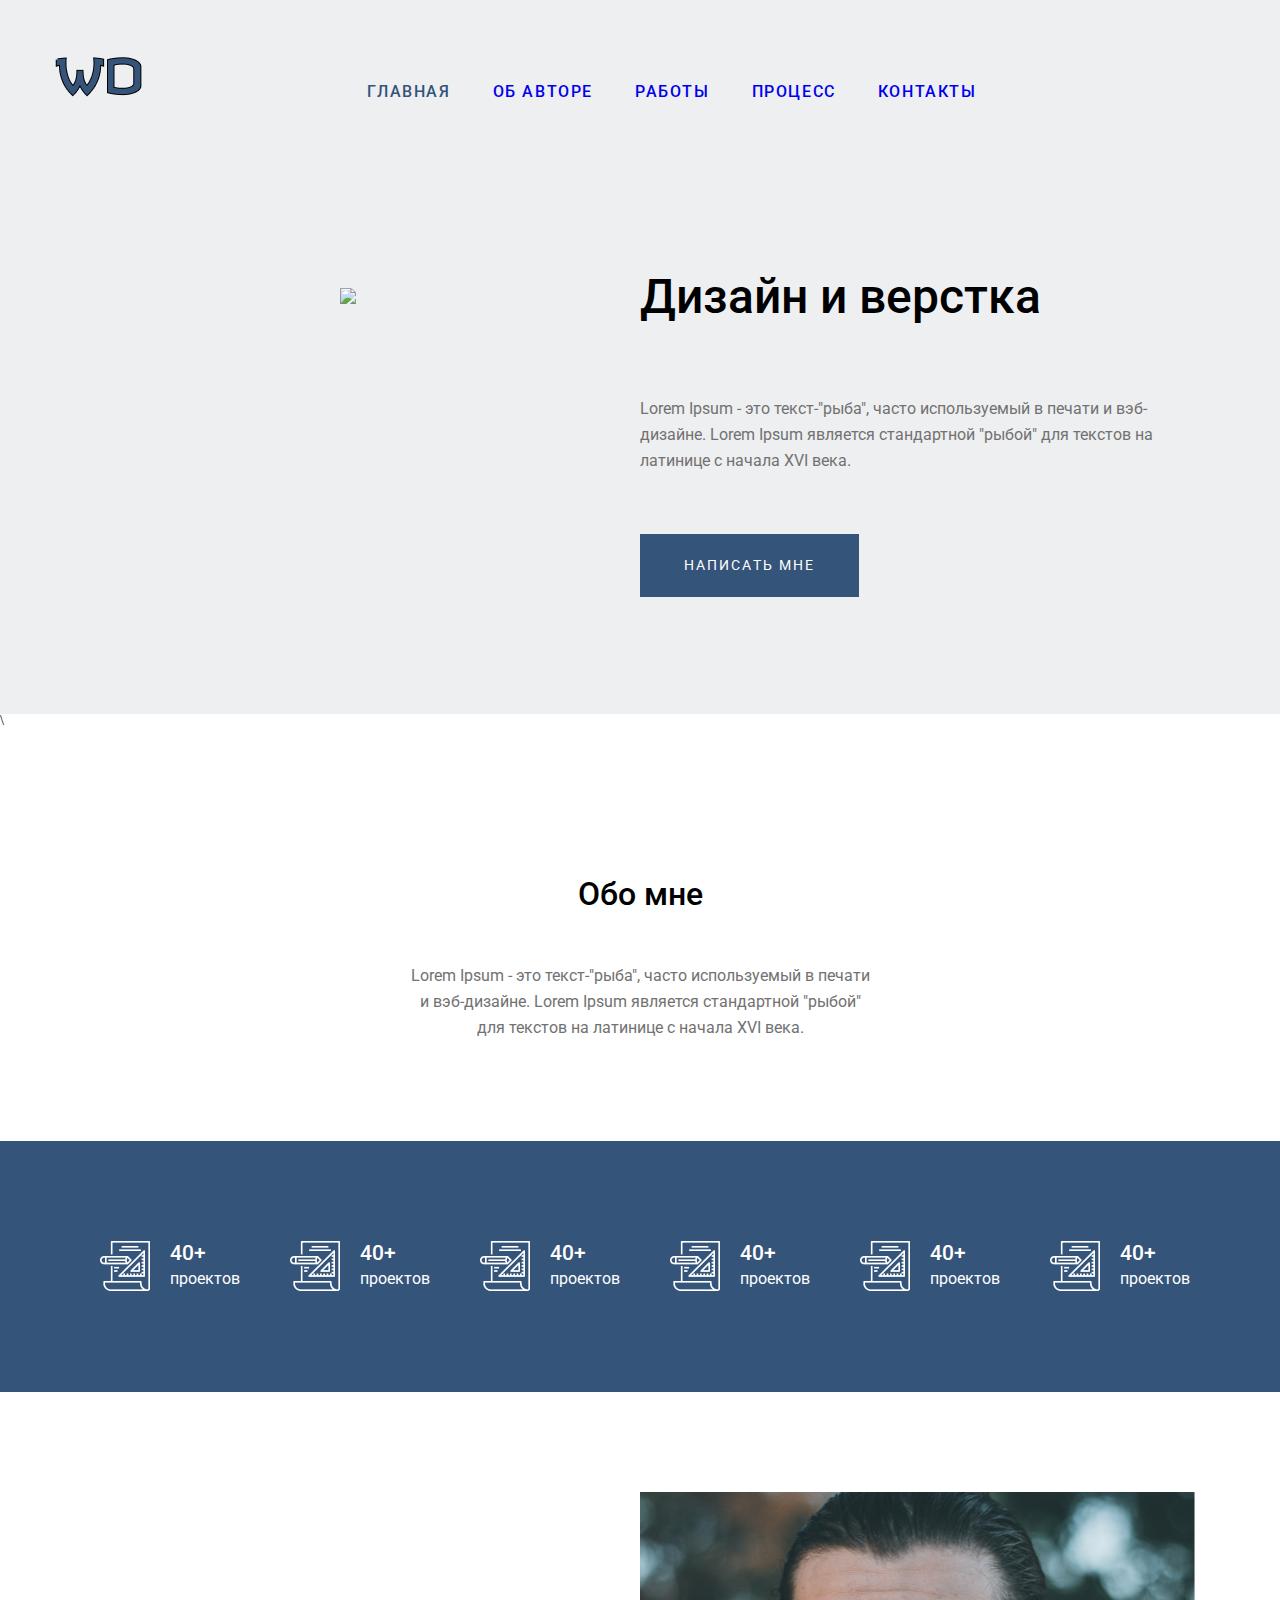
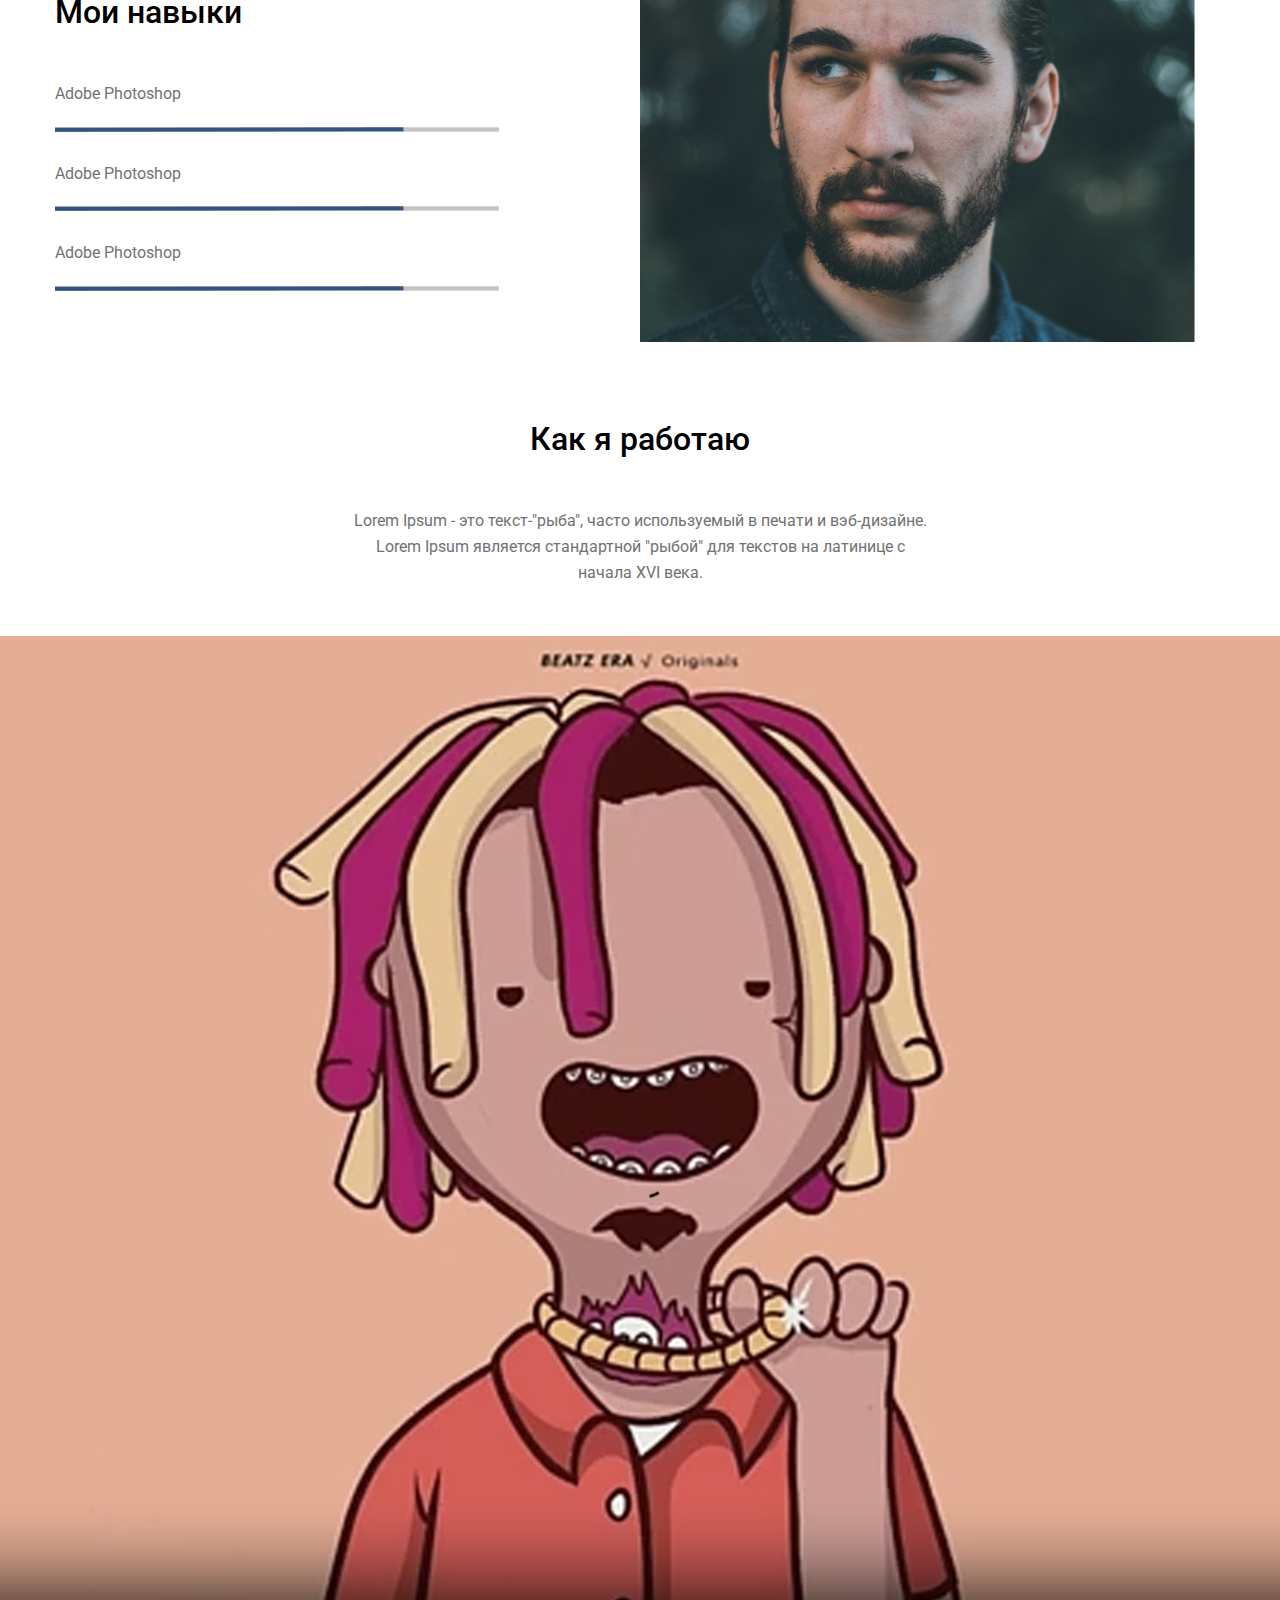
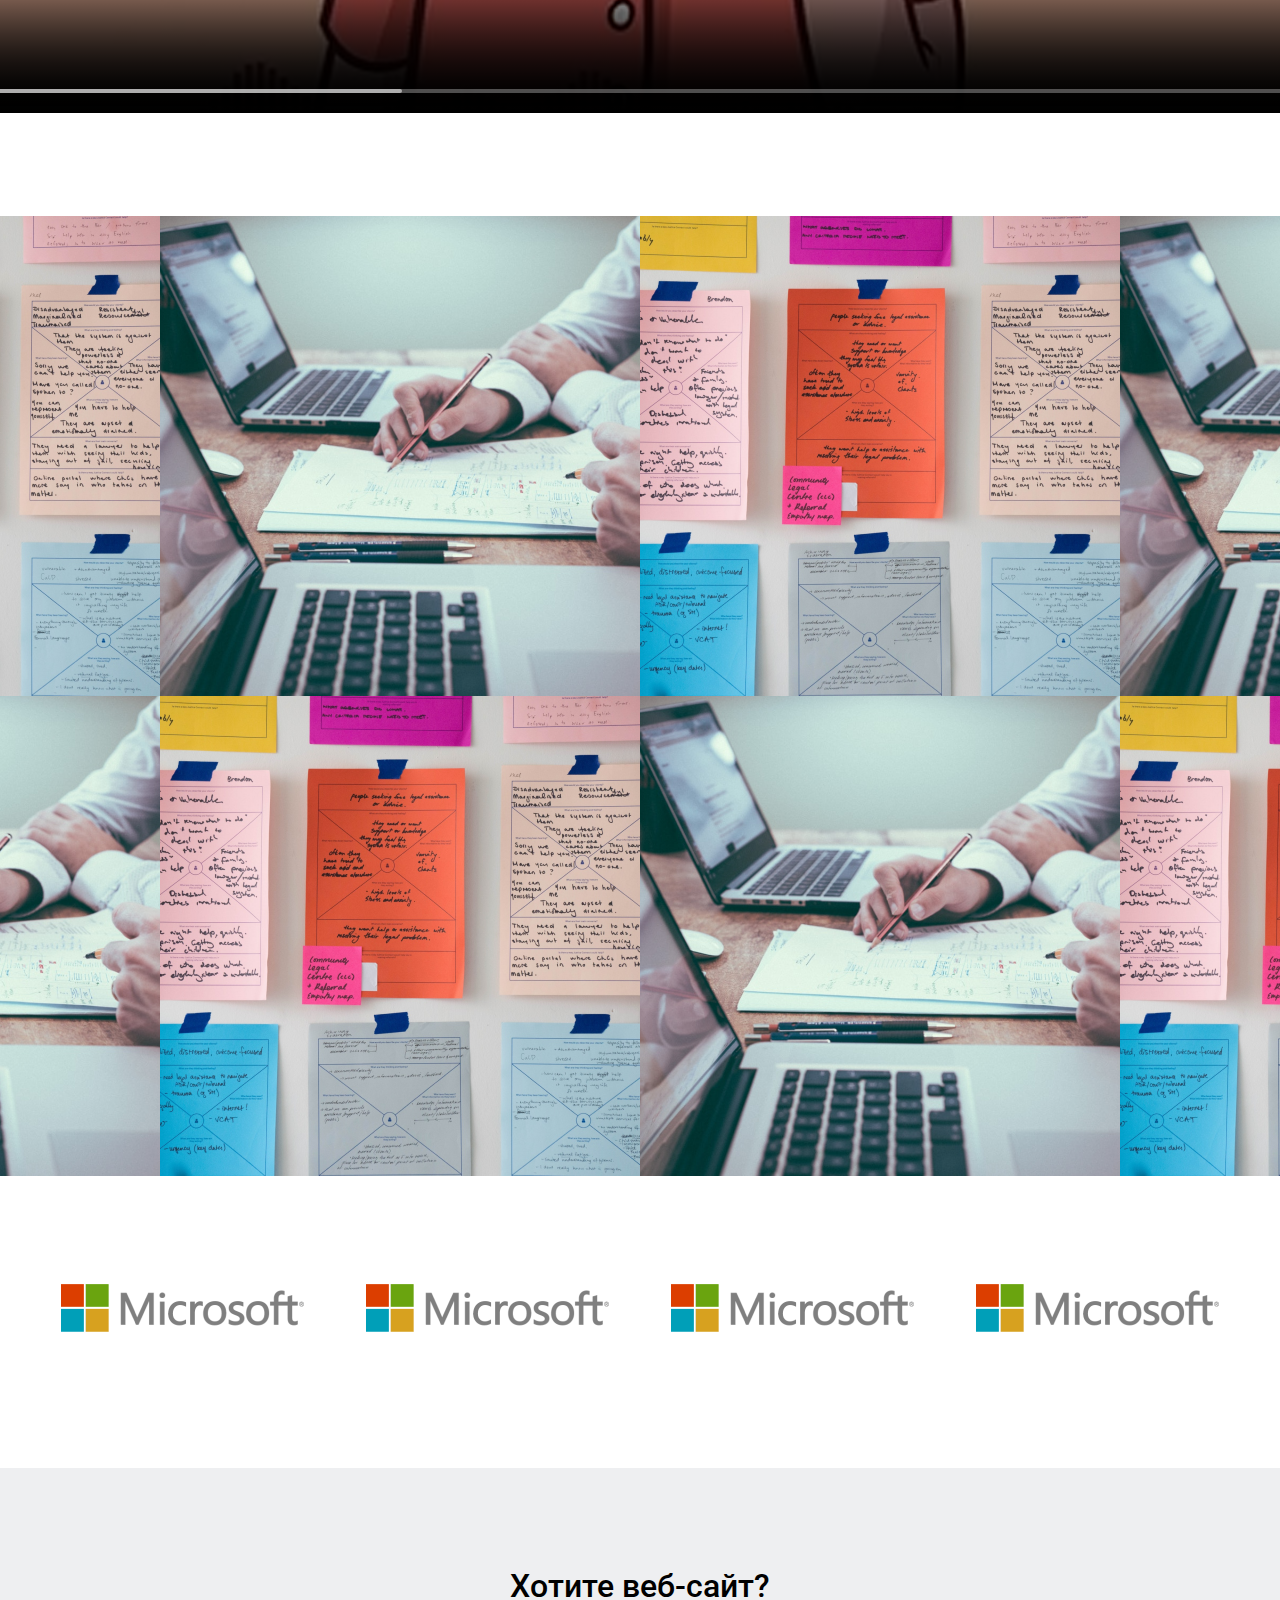
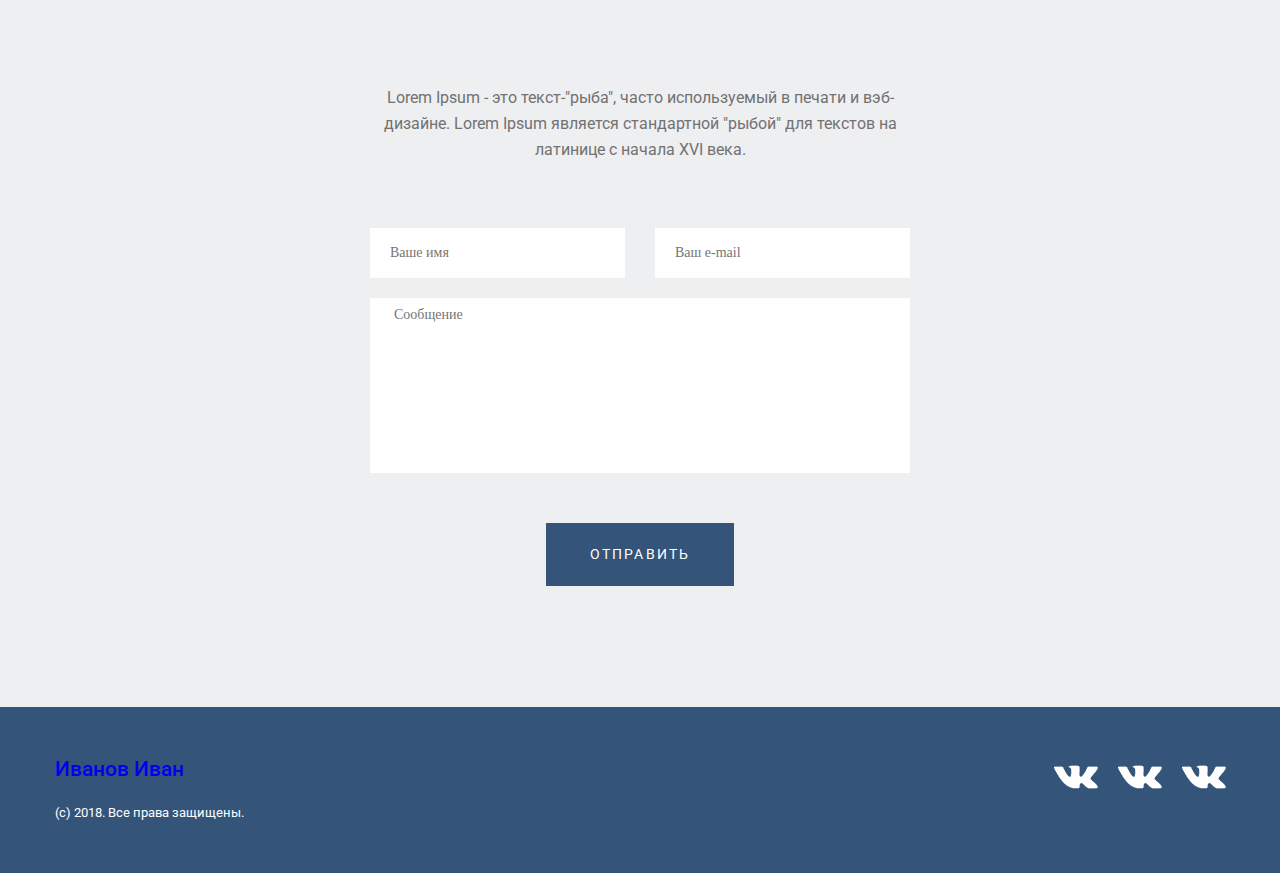
==== commit 89aec2a4: "second commit" ====
--- a/index.html
+++ b/index.html
@@ -365,6 +365,9 @@
                             <button class="content-want-form-button__submit" type="submit">Отправить</button>
                         </div>
                     </div>
+                <div class="prikol">
+                    
+                </div>
                 </form>
             </div>
         </div>
